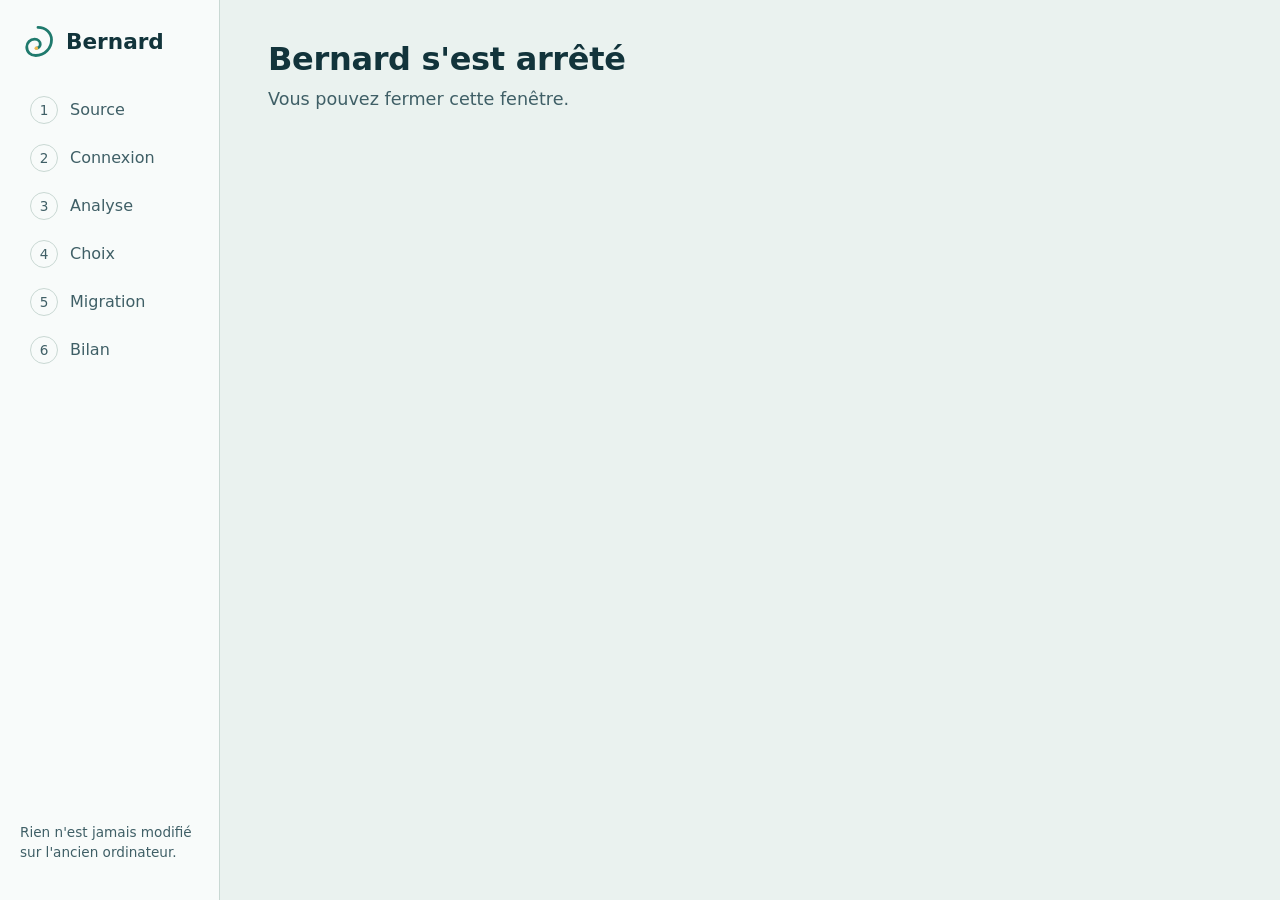
==== internal/ui/web/index.html @ df8a6801 "Bernard V1.0 : migration Linux vers Linux (étapes 1 à 8)" ====
<!doctype html>
<html lang="fr">
<head>
<meta charset="utf-8">
<meta name="viewport" content="width=device-width, initial-scale=1">
<title>Bernard — assistant de migration</title>
<link rel="icon" href="shell.svg" type="image/svg+xml">
<link rel="stylesheet" href="style.css">
<script src="app.js" defer></script>
</head>
<body>
<div class="frame">
  <aside class="rail" aria-label="Étapes">
    <div class="brand">
      <img src="shell.svg" alt="" width="36" height="36">
      <span>Bernard</span>
    </div>
    <ol class="steps" id="steps">
      <li data-step="1">Source</li>
      <li data-step="2">Connexion</li>
      <li data-step="3">Analyse</li>
      <li data-step="4">Choix</li>
      <li data-step="5">Migration</li>
      <li data-step="6">Bilan</li>
    </ol>
    <p class="rail-note">Rien n'est jamais modifié sur l'ancien ordinateur.</p>
  </aside>
  <main id="main" tabindex="-1">
    <p class="loading">Démarrage…</p>
  </main>
</div>
<dialog id="confirm">
  <form method="dialog">
    <h2 id="confirm-title"></h2>
    <p id="confirm-text"></p>
    <div class="actions">
      <button value="cancel" class="quiet">Revenir</button>
      <button value="ok" id="confirm-ok" class="primary"></button>
    </div>
  </form>
</dialog>
</body>
</html>
---- internal/ui/web/style.css ----
:root {
  --deep: #12343B;      /* eau profonde : texte */
  --deep-2: #3F5F66;    /* texte secondaire */
  --foam: #EAF2EF;      /* écume : fond */
  --paper: #F8FBFA;     /* surfaces */
  --tide: #1F7A6D;      /* marée : action principale */
  --tide-dark: #165B51;
  --shell: #F2B84B;     /* coquillage : le code, l'alerte douce */
  --shell-ink: #5A3D00;
  --line: #C9D8D3;
  --danger: #B3261E;
  --ok: #1F7A6D;
  --radius-s: 6px;
  --radius-l: 14px;
  --font: "Cantarell", "Ubuntu", "Inter", "Noto Sans", system-ui, sans-serif;
  --mono: "Ubuntu Mono", "DejaVu Sans Mono", ui-monospace, monospace;
  color-scheme: light dark;
}
@media (prefers-color-scheme: dark) {
  :root {
    --deep: #E3EEEB; --deep-2: #A9C2BC; --foam: #0E2226; --paper: #15313A;
    --tide: #4FB8A8; --tide-dark: #7FD0C3; --line: #2C4B53; --shell-ink: #2B1D00;
  }
}
* { box-sizing: border-box; }
html, body { height: 100%; margin: 0; }
body {
  font-family: var(--font); font-size: 16px; line-height: 1.5;
  color: var(--deep); background: var(--foam);
}
.frame { display: grid; grid-template-columns: 220px 1fr; min-height: 100vh; }

/* Rail des étapes */
.rail {
  background: var(--paper); border-right: 1px solid var(--line);
  padding: 24px 20px; display: flex; flex-direction: column; gap: 28px;
}
.brand { display: flex; align-items: center; gap: 10px; font-size: 1.35rem; font-weight: 700; }
.steps { list-style: none; margin: 0; padding: 0; counter-reset: s; display: grid; gap: 4px; }
.steps li {
  counter-increment: s; display: flex; align-items: center; gap: 12px;
  padding: 8px 10px; border-radius: var(--radius-s); color: var(--deep-2);
}
.steps li::before {
  content: counter(s); display: inline-grid; place-items: center;
  width: 26px; height: 26px; border-radius: 50%; border: 1.5px solid var(--line);
  font-size: .85rem; font-variant-numeric: tabular-nums;
}
.steps li.done { color: var(--deep); }
.steps li.done::before { content: "✓"; background: var(--tide); border-color: var(--tide); color: var(--paper); }
.steps li.current { background: var(--foam); color: var(--deep); font-weight: 700; }
.steps li.current::before { border-color: var(--tide); color: var(--tide); border-width: 2px; }
.rail-note { margin-top: auto; font-size: .85rem; color: var(--deep-2); }

/* Contenu */
main { padding: 40px 48px 120px; max-width: 900px; outline: none; }
h1 { font-size: 2rem; line-height: 1.2; margin: 0 0 8px; letter-spacing: -.01em; }
h2 { font-size: 1.2rem; margin: 32px 0 12px; }
.lead { font-size: 1.1rem; color: var(--deep-2); margin: 0 0 28px; max-width: 62ch; }
p { max-width: 70ch; }
.loading { color: var(--deep-2); }

/* Choix de la source */
.choices { display: grid; gap: 14px; max-width: 620px; }
.choice {
  display: grid; grid-template-columns: 48px 1fr; gap: 16px; align-items: start;
  text-align: left; padding: 18px 20px; border: 1.5px solid var(--line);
  border-radius: var(--radius-l); background: var(--paper); color: inherit;
  font: inherit; cursor: pointer;
}
.choice:hover { border-color: var(--tide); }
.choice strong { display: block; font-size: 1.1rem; }
.choice span { color: var(--deep-2); }
.choice svg { width: 48px; height: 48px; stroke: var(--tide); fill: none; stroke-width: 2.4; stroke-linecap: round; stroke-linejoin: round; }

/* Le code d'appairage : le seul élément audacieux */
.code { display: flex; gap: 10px; margin: 8px 0 20px; }
.code b {
  display: grid; place-items: center; width: 64px; height: 84px;
  background: var(--shell); color: var(--shell-ink); border-radius: 10px;
  font: 700 3rem/1 var(--mono); font-variant-numeric: tabular-nums;
}
.code .gap { width: 14px; }
.howto { counter-reset: h; list-style: none; padding: 0; margin: 0 0 24px; display: grid; gap: 10px; max-width: 62ch; }
.howto li { counter-increment: h; display: grid; grid-template-columns: 28px 1fr; gap: 8px; }
.howto li::before { content: counter(h) "."; font-weight: 700; color: var(--tide); }
code, .cmd { font-family: var(--mono); font-size: .95em; }
.cmd { display: inline-block; background: var(--paper); border: 1px solid var(--line); padding: 2px 8px; border-radius: var(--radius-s); user-select: all; }
.waiting { display: flex; align-items: center; gap: 12px; color: var(--deep-2); }
.pulse { width: 12px; height: 12px; border-radius: 50%; background: var(--tide); animation: pulse 1.6s ease-in-out infinite; }
@keyframes pulse { 50% { opacity: .25; transform: scale(.8); } }
.addresses { font-size: .9rem; color: var(--deep-2); }
.links-hint { font-size: .95rem; color: var(--deep-2); border-left: 3px solid var(--line); padding-left: 12px; }

/* Formulaires et listes */
label.field { display: grid; gap: 6px; margin: 0 0 16px; max-width: 420px; font-weight: 600; }
input[type=password], input[type=text], select {
  font: inherit; padding: 10px 12px; border-radius: var(--radius-s);
  border: 1.5px solid var(--line); background: var(--paper); color: var(--deep);
}
input:focus-visible, button:focus-visible, select:focus-visible, summary:focus-visible, .choice:focus-visible {
  outline: 3px solid var(--shell); outline-offset: 2px;
}
.list { list-style: none; padding: 0; margin: 0; border-top: 1px solid var(--line); }
.list li { display: grid; grid-template-columns: 28px 1fr auto; gap: 10px; align-items: center; padding: 10px 2px; border-bottom: 1px solid var(--line); }
.list li.off .name { color: var(--deep-2); }
.list .name { font-weight: 600; }
.meta { font-size: .88rem; color: var(--deep-2); }
input[type=checkbox] { width: 18px; height: 18px; accent-color: var(--tide); }
.tag { font-size: .8rem; padding: 2px 8px; border-radius: 999px; border: 1px solid var(--line); white-space: nowrap; }
.tag.full { border-color: var(--tide); color: var(--tide); }
.tag.substitute { border-color: var(--shell); color: var(--deep); background: color-mix(in srgb, var(--shell) 22%, transparent); }
.tag.none { color: var(--deep-2); }
.toggle-more { margin-top: 10px; }
.account { display: grid; grid-template-columns: 28px 1fr; gap: 10px; align-items: start; padding: 10px 2px; border-bottom: 1px solid var(--line); }
.account input[type=checkbox] { margin-top: 3px; }
.account .name { font-weight: 600; }
#accounts { border-top: 1px solid var(--line); }
.account .pw { display: grid; grid-template-columns: 1fr 1fr; gap: 12px; margin-top: 10px; max-width: 520px; }
.account .pw label { font-weight: 400; font-size: .9rem; display: grid; gap: 4px; }

/* Barre d'action */
.bar {
  position: fixed; left: 220px; right: 0; bottom: 0; background: var(--paper);
  border-top: 1px solid var(--line); padding: 14px 48px;
  display: flex; align-items: center; gap: 16px;
}
.bar .summary { flex: 1; font-size: .95rem; }
.space { height: 8px; border-radius: 4px; background: var(--foam); overflow: hidden; margin-top: 6px; max-width: 360px; }
.space i { display: block; height: 100%; background: var(--tide); }
.space.over i { background: var(--danger); }
button {
  font: inherit; font-weight: 600; padding: 10px 20px; border-radius: var(--radius-s);
  border: 1.5px solid var(--line); background: var(--paper); color: var(--deep); cursor: pointer;
}
button.primary { background: var(--tide); border-color: var(--tide); color: #fff; }
button.primary:hover { background: var(--tide-dark); border-color: var(--tide-dark); }
button.danger { color: var(--danger); border-color: var(--danger); background: transparent; }
button.quiet { border-color: transparent; background: transparent; }
button.link { border: 0; background: none; padding: 0; color: var(--tide); text-decoration: underline; font-weight: 400; }
button:disabled { opacity: .5; cursor: default; }

/* Progression : la ligne de marée */
.tide { height: 18px; border-radius: 9px; background: var(--paper); border: 1px solid var(--line); overflow: hidden; margin: 18px 0 10px; }
.tide i { display: block; height: 100%; width: 0; background: var(--tide); transition: width .6s ease; }
.figures { display: flex; flex-wrap: wrap; gap: 8px 32px; font-variant-numeric: tabular-nums; }
.figures div span { display: block; font-size: .85rem; color: var(--deep-2); }
.figures div b { font-size: 1.25rem; }
.current-file { font-family: var(--mono); font-size: .9rem; color: var(--deep-2); overflow: hidden; text-overflow: ellipsis; white-space: nowrap; margin-top: 14px; }
.banner { border-radius: var(--radius-l); padding: 14px 18px; margin: 18px 0; }
.banner.warn { background: color-mix(in srgb, var(--shell) 30%, var(--paper)); color: var(--deep); }
.banner.error { background: color-mix(in srgb, var(--danger) 14%, var(--paper)); border: 1px solid var(--danger); }
.banner.good { background: color-mix(in srgb, var(--tide) 14%, var(--paper)); }
details { margin-top: 24px; }
summary { cursor: pointer; color: var(--deep-2); }
pre.log { font-family: var(--mono); font-size: .82rem; background: var(--paper); border: 1px solid var(--line); border-radius: var(--radius-s); padding: 12px; max-height: 220px; overflow: auto; white-space: pre-wrap; }

/* Bilan */
.results { list-style: none; padding: 0; display: grid; gap: 8px; }
.results li { display: flex; gap: 10px; }
.results li::before { content: "✓"; color: var(--ok); font-weight: 700; }
.results li.bad::before { content: "!"; color: var(--danger); }

dialog { border: 1px solid var(--line); border-radius: var(--radius-l); background: var(--paper); color: var(--deep); max-width: 460px; padding: 24px; }
dialog::backdrop { background: rgb(18 52 59 / .45); }
dialog h2 { margin-top: 0; }
.actions { display: flex; justify-content: flex-end; gap: 10px; margin-top: 20px; }

@media (max-width: 760px) {
  .frame { grid-template-columns: 1fr; }
  .rail { flex-direction: row; align-items: center; padding: 12px 16px; border-right: 0; border-bottom: 1px solid var(--line); }
  .steps, .rail-note { display: none; }
  main { padding: 24px 20px 140px; }
  .bar { left: 0; padding: 12px 20px; flex-wrap: wrap; }
  .code b { width: 44px; height: 60px; font-size: 2rem; }
}
@media (prefers-reduced-motion: reduce) {
  .pulse { animation: none; }
  .tide i { transition: none; }
}
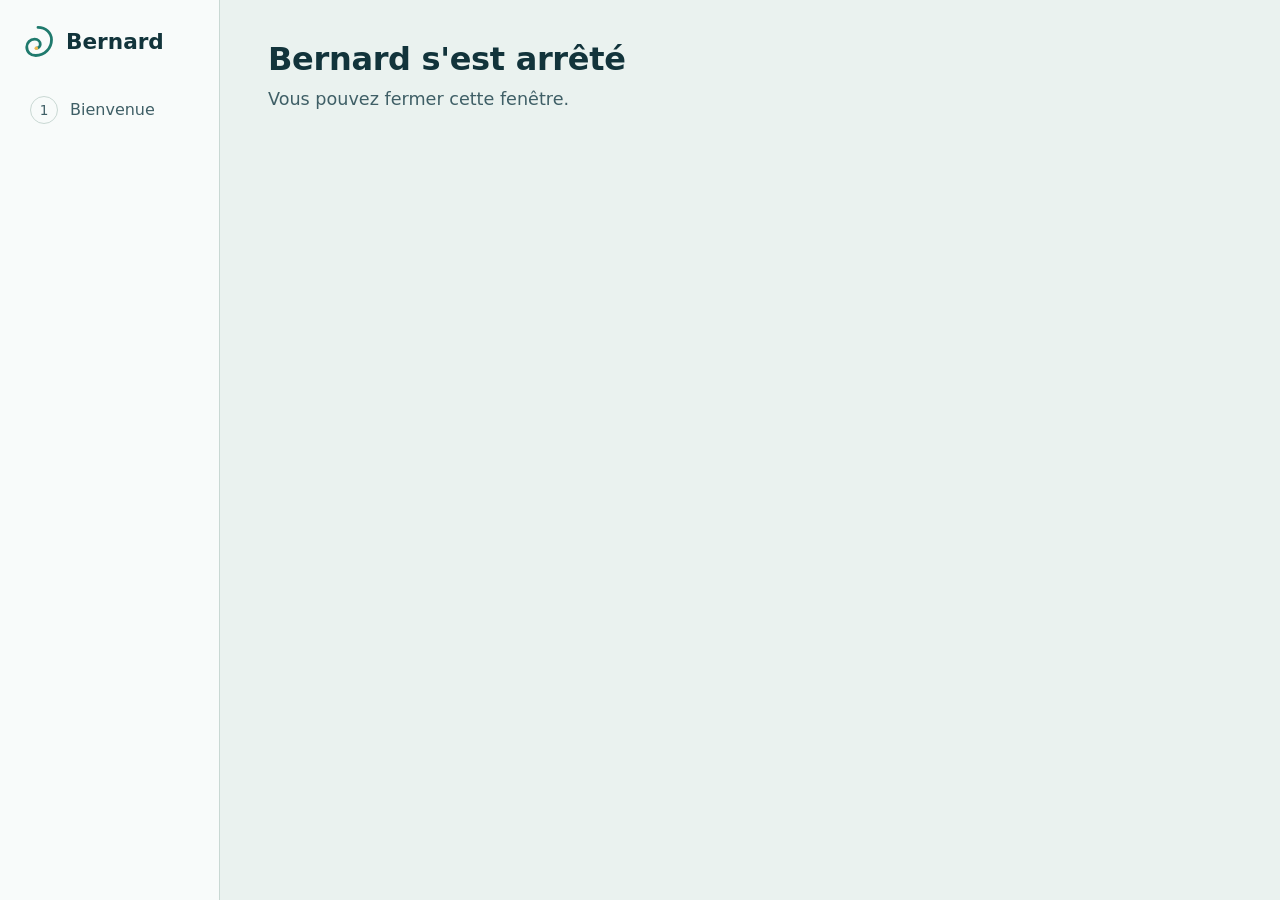
==== commit abc5d7ab: "Bernard 0.2 : interface graphique des deux côtés, petits fichiers rapides - Premier écran « nouvel /" ====
--- a/internal/ui/web/index.html
+++ b/internal/ui/web/index.html
@@ -16,14 +16,9 @@
       <span>Bernard</span>
     </div>
     <ol class="steps" id="steps">
-      <li data-step="1">Source</li>
-      <li data-step="2">Connexion</li>
-      <li data-step="3">Analyse</li>
-      <li data-step="4">Choix</li>
-      <li data-step="5">Migration</li>
-      <li data-step="6">Bilan</li>
+      <li data-step="1">Bienvenue</li>
     </ol>
-    <p class="rail-note">Rien n'est jamais modifié sur l'ancien ordinateur.</p>
+    <p class="rail-note"></p>
   </aside>
   <main id="main" tabindex="-1">
     <p class="loading">Démarrage…</p>
--- a/internal/ui/web/style.css
+++ b/internal/ui/web/style.css
@@ -23,6 +23,7 @@
   }
 }
 * { box-sizing: border-box; }
+[hidden] { display: none !important; }
 html, body { height: 100%; margin: 0; }
 body {
   font-family: var(--font); font-size: 16px; line-height: 1.5;
@@ -81,6 +82,9 @@
   font: 700 3rem/1 var(--mono); font-variant-numeric: tabular-nums;
 }
 .code .gap { width: 14px; }
+.code.small b { width: 40px; height: 52px; font-size: 1.9rem; }
+.banner p { margin: 0 0 8px; }
+.banner p:last-child { margin-bottom: 0; }
 .howto { counter-reset: h; list-style: none; padding: 0; margin: 0 0 24px; display: grid; gap: 10px; max-width: 62ch; }
 .howto li { counter-increment: h; display: grid; grid-template-columns: 28px 1fr; gap: 8px; }
 .howto li::before { content: counter(h) "."; font-weight: 700; color: var(--tide); }
@@ -91,6 +95,32 @@
 @keyframes pulse { 50% { opacity: .25; transform: scale(.8); } }
 .addresses { font-size: .9rem; color: var(--deep-2); }
 .links-hint { font-size: .95rem; color: var(--deep-2); border-left: 3px solid var(--line); padding-left: 12px; }
+
+/* Saisie du code (ancien ordinateur) */
+.code-entry { display: flex; gap: 10px; margin: 8px 0 20px; }
+.code-entry input {
+  width: 64px; height: 84px; text-align: center; border-radius: 10px;
+  border: 2px solid var(--shell); background: var(--paper); color: var(--deep);
+  font: 700 3rem/1 var(--mono); caret-color: var(--tide);
+}
+.code-entry input:focus { background: color-mix(in srgb, var(--shell) 25%, var(--paper)); outline: none; }
+.code-entry input:disabled { opacity: .6; }
+.code-entry .gap { width: 14px; }
+.found { display: flex; align-items: center; gap: 14px; margin: 4px 0 20px; }
+.found svg { width: 48px; height: 48px; stroke: var(--tide); fill: none; stroke-width: 2.4; stroke-linecap: round; stroke-linejoin: round; }
+.found strong { font-size: 1.2rem; }
+label.choice.disk { grid-template-columns: 24px 1fr; align-items: center; }
+label.choice.disk input { width: 18px; height: 18px; accent-color: var(--tide); }
+.choices.targets { margin-bottom: 20px; }
+
+/* Attente : deux ordinateurs qui se cherchent */
+.radar { display: flex; align-items: center; gap: 18px; margin: 12px 0 24px; }
+.radar svg { width: 72px; height: 72px; stroke: var(--tide); fill: none; stroke-width: 2; stroke-linecap: round; stroke-linejoin: round; }
+.radar .dots { display: flex; gap: 10px; }
+.radar .dots i { width: 10px; height: 10px; border-radius: 50%; background: var(--tide); opacity: .25; animation: hop 1.8s ease-in-out infinite; }
+.radar .dots i:nth-child(2) { animation-delay: .3s; }
+.radar .dots i:nth-child(3) { animation-delay: .6s; }
+@keyframes hop { 30% { opacity: 1; transform: translateY(-4px); } 60% { opacity: .25; transform: none; } }
 
 /* Formulaires et listes */
 label.field { display: grid; gap: 6px; margin: 0 0 16px; max-width: 420px; font-weight: 600; }
@@ -143,7 +173,7 @@
 /* Progression : la ligne de marée */
 .tide { height: 18px; border-radius: 9px; background: var(--paper); border: 1px solid var(--line); overflow: hidden; margin: 18px 0 10px; }
 .tide i { display: block; height: 100%; width: 0; background: var(--tide); transition: width .6s ease; }
-.figures { display: flex; flex-wrap: wrap; gap: 8px 32px; font-variant-numeric: tabular-nums; }
+.figures { display: grid; grid-template-columns: repeat(4, auto); justify-content: start; gap: 8px 40px; font-variant-numeric: tabular-nums; }
 .figures div span { display: block; font-size: .85rem; color: var(--deep-2); }
 .figures div b { font-size: 1.25rem; }
 .current-file { font-family: var(--mono); font-size: .9rem; color: var(--deep-2); overflow: hidden; text-overflow: ellipsis; white-space: nowrap; margin-top: 14px; }
@@ -172,9 +202,10 @@
   .steps, .rail-note { display: none; }
   main { padding: 24px 20px 140px; }
   .bar { left: 0; padding: 12px 20px; flex-wrap: wrap; }
-  .code b { width: 44px; height: 60px; font-size: 2rem; }
+  .code b, .code-entry input { width: 44px; height: 60px; font-size: 2rem; }
+  .figures { grid-template-columns: repeat(2, auto); }
 }
 @media (prefers-reduced-motion: reduce) {
-  .pulse { animation: none; }
+  .pulse, .radar .dots i { animation: none; }
   .tide i { transition: none; }
 }
